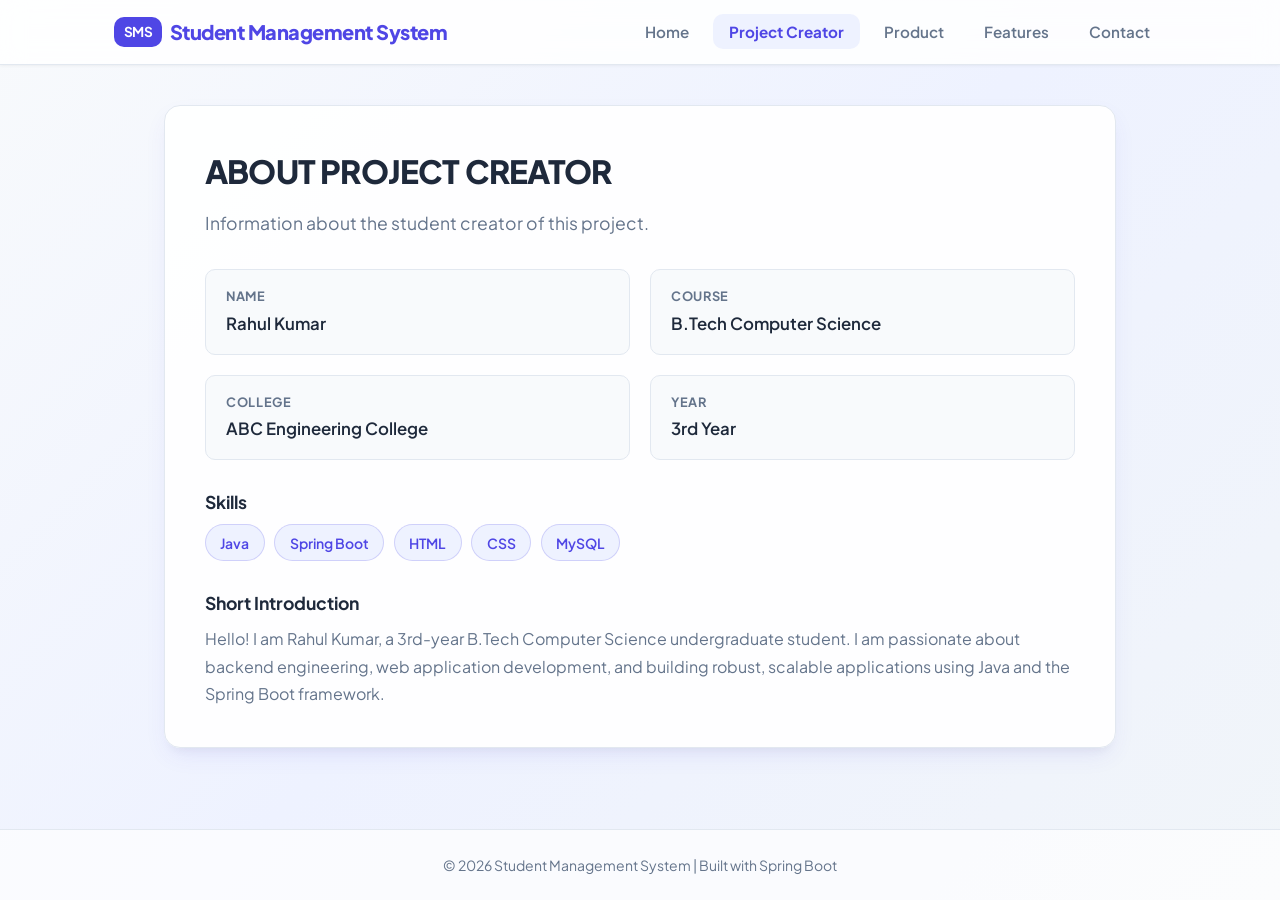
==== Class Assignment1/src/main/resources/static/about.html @ 920aaf05 "Add Class Assignment 1: 5-page Spring Boot website with documentation" ====
<!DOCTYPE html>
<html lang="en">
<head>
    <meta charset="UTF-8">
    <meta name="viewport" content="width=device-width, initial-scale=1.0">
    <title>About Project Creator - Student Management System</title>
    <link rel="stylesheet" href="css/style.css">
</head>
<body>
    <header>
        <div class="nav-container">
            <a href="/" class="logo">
                <span class="logo-badge">SMS</span> Student Management System
            </a>
            <nav>
                <ul class="nav-menu">
                    <li><a href="/">Home</a></li>
                    <li><a href="about.html" class="active">Project Creator</a></li>
                    <li><a href="product.html">Product</a></li>
                    <li><a href="features.html">Features</a></li>
                    <li><a href="contact.html">Contact</a></li>
                </ul>
            </nav>
        </div>
    </header>

    <main>
        <div class="card">
            <h1 class="card-title">ABOUT PROJECT CREATOR</h1>
            <p class="card-subtitle">Information about the student creator of this project.</p>

            <div class="info-grid">
                <div class="info-item">
                    <span class="info-label">Name</span>
                    <span class="info-value">Rahul Kumar</span>
                </div>
                <div class="info-item">
                    <span class="info-label">Course</span>
                    <span class="info-value">B.Tech Computer Science</span>
                </div>
                <div class="info-item">
                    <span class="info-label">College</span>
                    <span class="info-value">ABC Engineering College</span>
                </div>
                <div class="info-item">
                    <span class="info-label">Year</span>
                    <span class="info-value">3rd Year</span>
                </div>
            </div>

            <div style="margin-top: 1.75rem;">
                <h3 style="margin-bottom: 0.5rem; font-size: 1.1rem; color: var(--text-main);">Skills</h3>
                <div class="badge-group">
                    <span class="badge">Java</span>
                    <span class="badge">Spring Boot</span>
                    <span class="badge">HTML</span>
                    <span class="badge">CSS</span>
                    <span class="badge">MySQL</span>
                </div>
            </div>

            <div style="margin-top: 1.75rem;">
                <h3 style="margin-bottom: 0.5rem; font-size: 1.1rem; color: var(--text-main);">Short Introduction</h3>
                <p style="color: var(--text-muted); line-height: 1.7;">
                    Hello! I am Rahul Kumar, a 3rd-year B.Tech Computer Science undergraduate student. I am passionate about backend engineering, web application development, and building robust, scalable applications using Java and the Spring Boot framework.
                </p>
            </div>
        </div>
    </main>

    <footer>
        <p>&copy; 2026 Student Management System | Built with Spring Boot</p>
    </footer>
</body>
</html>
---- Class Assignment1/src/main/resources/static/css/style.css ----
/* Google Fonts Import */
@import url('https://fonts.googleapis.com/css2?family=Plus+Jakarta+Sans:wght@400;500;600;700;800&display=swap');

:root {
  --primary: #4f46e5;
  --primary-hover: #4338ca;
  --primary-light: #eef2ff;
  --text-main: #1e293b;
  --text-muted: #64748b;
  --bg-gradient: linear-gradient(135deg, #f8fafc 0%, #eef2ff 50%, #f1f5f9 100%);
  --card-bg: rgba(255, 255, 255, 0.95);
  --card-border: #e2e8f0;
  --shadow-sm: 0 1px 3px rgba(0, 0, 0, 0.05);
  --shadow-md: 0 10px 25px -5px rgba(79, 70, 229, 0.1), 0 8px 10px -6px rgba(0, 0, 0, 0.05);
  --shadow-lg: 0 20px 25px -5px rgba(0, 0, 0, 0.1), 0 8px 10px -6px rgba(0, 0, 0, 0.05);
  --radius-lg: 16px;
  --radius-md: 10px;
  --radius-full: 9999px;
}

* {
  box-sizing: border-box;
  margin: 0;
  padding: 0;
}

body {
  font-family: 'Plus Jakarta Sans', -apple-system, BlinkMacSystemFont, 'Segoe UI', Roboto, sans-serif;
  background: var(--bg-gradient);
  color: var(--text-main);
  min-height: 100vh;
  display: flex;
  flex-direction: column;
  line-height: 1.6;
}

/* Header & Navigation Bar */
header {
  background: rgba(255, 255, 255, 0.85);
  backdrop-filter: blur(12px);
  border-bottom: 1px solid var(--card-border);
  position: sticky;
  top: 0;
  z-index: 50;
  box-shadow: var(--shadow-sm);
}

.nav-container {
  max-width: 1100px;
  margin: 0 auto;
  padding: 1rem 1.5rem;
  display: flex;
  justify-content: space-between;
  align-items: center;
  flex-wrap: wrap;
  gap: 1rem;
}

.logo {
  font-size: 1.25rem;
  font-weight: 800;
  color: var(--primary);
  text-decoration: none;
  display: flex;
  align-items: center;
  gap: 0.5rem;
  letter-spacing: -0.025em;
}

.logo-badge {
  background: var(--primary);
  color: white;
  padding: 0.25rem 0.6rem;
  border-radius: var(--radius-md);
  font-size: 0.85rem;
  font-weight: 700;
}

.nav-menu {
  display: flex;
  list-style: none;
  gap: 0.5rem;
  align-items: center;
  flex-wrap: wrap;
}

.nav-menu a {
  text-decoration: none;
  color: var(--text-muted);
  font-weight: 600;
  font-size: 0.95rem;
  padding: 0.5rem 1rem;
  border-radius: var(--radius-md);
  transition: all 0.2s ease;
}

.nav-menu a:hover {
  color: var(--primary);
  background-color: var(--primary-light);
}

.nav-menu a.active {
  color: var(--primary);
  background-color: var(--primary-light);
  font-weight: 700;
}

/* Main Content Area */
main {
  flex: 1;
  max-width: 1000px;
  width: 100%;
  margin: 2.5rem auto;
  padding: 0 1.5rem;
}

.card {
  background: var(--card-bg);
  border: 1px solid var(--card-border);
  border-radius: var(--radius-lg);
  padding: 2.5rem;
  box-shadow: var(--shadow-md);
  transition: transform 0.2s ease, box-shadow 0.2s ease;
}

.card:hover {
  box-shadow: var(--shadow-lg);
}

.card-title {
  font-size: 2rem;
  font-weight: 800;
  color: var(--text-main);
  margin-bottom: 0.75rem;
  letter-spacing: -0.025em;
}

.card-subtitle {
  font-size: 1.1rem;
  color: var(--text-muted);
  margin-bottom: 2rem;
}

/* Detail Lists and Key-Value Info */
.info-grid {
  display: grid;
  grid-template-columns: repeat(auto-fit, minmax(280px, 1fr));
  gap: 1.25rem;
  margin-top: 1.5rem;
}

.info-item {
  background: #f8fafc;
  border: 1px solid var(--card-border);
  border-radius: var(--radius-md);
  padding: 1rem 1.25rem;
  display: flex;
  flex-direction: column;
  gap: 0.25rem;
}

.info-label {
  font-size: 0.8rem;
  text-transform: uppercase;
  letter-spacing: 0.05em;
  font-weight: 700;
  color: var(--text-muted);
}

.info-value {
  font-size: 1.05rem;
  font-weight: 600;
  color: var(--text-main);
}

/* Badges for Skills & Technologies */
.badge-group {
  display: flex;
  flex-wrap: wrap;
  gap: 0.6rem;
  margin-top: 0.5rem;
}

.badge {
  background: var(--primary-light);
  color: var(--primary);
  font-weight: 600;
  font-size: 0.875rem;
  padding: 0.4rem 0.9rem;
  border-radius: var(--radius-full);
  display: inline-block;
  border: 1px solid rgba(79, 70, 229, 0.2);
}

/* Features List Styling */
.features-list {
  list-style: none;
  display: grid;
  grid-template-columns: repeat(auto-fit, minmax(260px, 1fr));
  gap: 1rem;
  margin-top: 1.5rem;
}

.feature-item {
  background: #f8fafc;
  border: 1px solid var(--card-border);
  border-radius: var(--radius-md);
  padding: 1rem 1.25rem;
  display: flex;
  align-items: center;
  gap: 0.75rem;
  font-size: 1.05rem;
  font-weight: 600;
  color: var(--text-main);
  transition: all 0.2s ease;
}

.feature-item:hover {
  background: #ffffff;
  border-color: var(--primary);
  transform: translateY(-2px);
  box-shadow: 0 4px 12px rgba(79, 70, 229, 0.08);
}

.check-icon {
  background: #22c55e;
  color: white;
  width: 24px;
  height: 24px;
  border-radius: 50%;
  display: flex;
  align-items: center;
  justify-content: center;
  font-size: 0.85rem;
  font-weight: 700;
  flex-shrink: 0;
}

/* Hero Section for Home Page */
.hero {
  text-align: center;
  padding: 3rem 1.5rem;
}

.hero h1 {
  font-size: 2.75rem;
  font-weight: 800;
  color: var(--text-main);
  letter-spacing: -0.03em;
  margin-bottom: 1rem;
}

.hero h1 span {
  color: var(--primary);
  background: linear-gradient(135deg, #4f46e5 0%, #7c3aed 100%);
  -webkit-background-clip: text;
  -webkit-text-fill-color: transparent;
}

.hero p.lead {
  font-size: 1.25rem;
  color: var(--text-muted);
  max-width: 650px;
  margin: 0 auto 1.5rem auto;
}

.hero .tech-pill {
  display: inline-block;
  background: #f1f5f9;
  color: #334155;
  border: 1px solid #cbd5e1;
  font-size: 0.9rem;
  font-weight: 600;
  padding: 0.4rem 1rem;
  border-radius: var(--radius-full);
  margin-bottom: 2.5rem;
}

.quick-links {
  display: flex;
  justify-content: center;
  gap: 1rem;
  flex-wrap: wrap;
}

.btn {
  display: inline-block;
  padding: 0.75rem 1.5rem;
  font-weight: 600;
  font-size: 0.95rem;
  border-radius: var(--radius-md);
  text-decoration: none;
  transition: all 0.2s ease;
  cursor: pointer;
}

.btn-primary {
  background: var(--primary);
  color: white;
  box-shadow: 0 4px 14px rgba(79, 70, 229, 0.35);
}

.btn-primary:hover {
  background: var(--primary-hover);
  transform: translateY(-1px);
}

.btn-secondary {
  background: white;
  color: var(--text-main);
  border: 1px solid var(--card-border);
}

.btn-secondary:hover {
  background: #f8fafc;
  border-color: #cbd5e1;
}

/* Footer */
footer {
  text-align: center;
  padding: 1.5rem;
  color: var(--text-muted);
  font-size: 0.875rem;
  border-top: 1px solid var(--card-border);
  background: rgba(255, 255, 255, 0.7);
  margin-top: auto;
}

/* Responsive */
@media (max-width: 640px) {
  .nav-container {
    flex-direction: column;
    align-items: flex-start;
  }
  .nav-menu {
    width: 100%;
    justify-content: space-around;
  }
  .card {
    padding: 1.75rem;
  }
  .hero h1 {
    font-size: 2rem;
  }
}
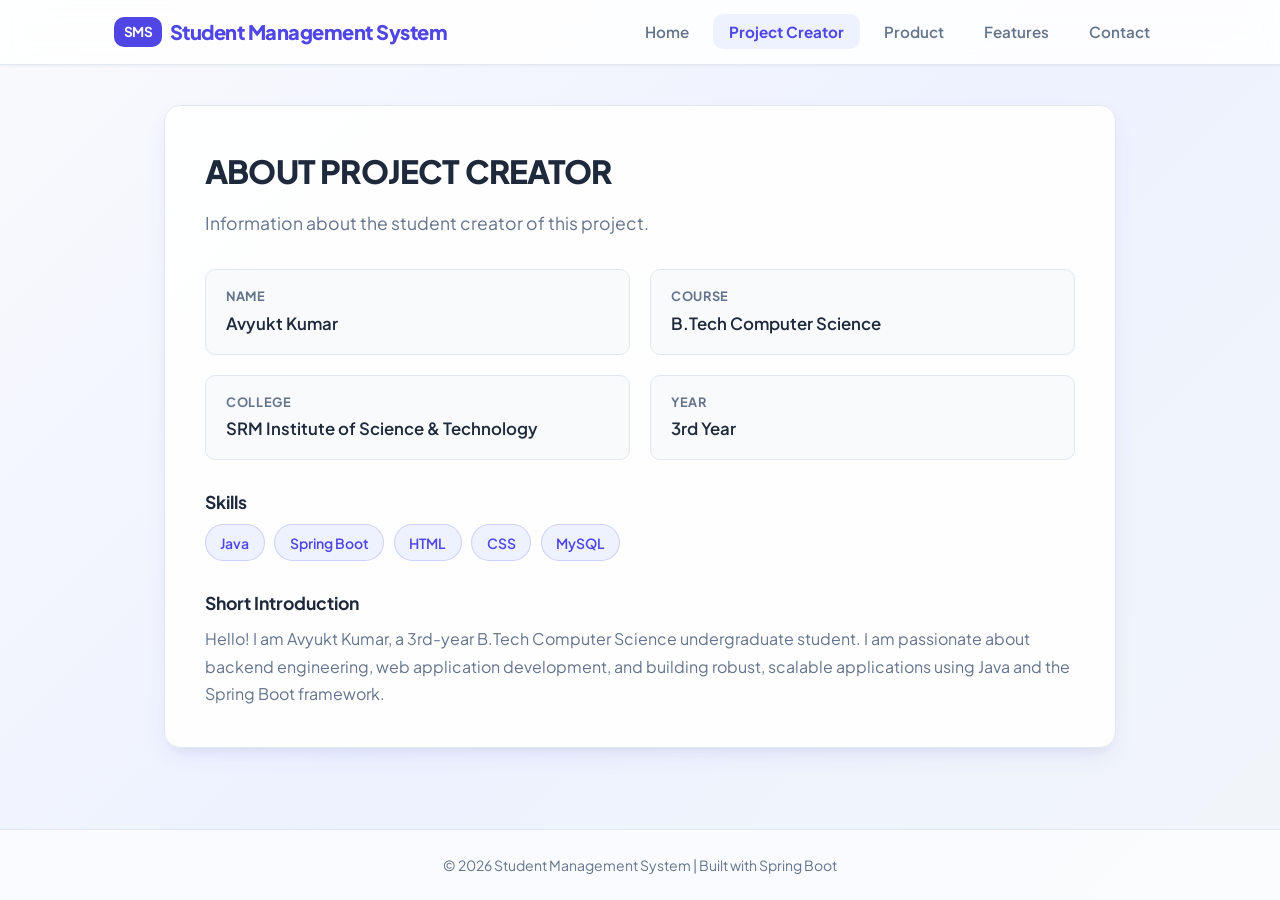
==== commit 767a54c9: "Update creator details to Avyukt Kumar (SRM Institute of Science & Technology)" ====
--- a/Class Assignment1/src/main/resources/static/about.html
+++ b/Class Assignment1/src/main/resources/static/about.html
@@ -32,7 +32,7 @@
             <div class="info-grid">
                 <div class="info-item">
                     <span class="info-label">Name</span>
-                    <span class="info-value">Rahul Kumar</span>
+                    <span class="info-value">Avyukt Kumar</span>
                 </div>
                 <div class="info-item">
                     <span class="info-label">Course</span>
@@ -40,7 +40,7 @@
                 </div>
                 <div class="info-item">
                     <span class="info-label">College</span>
-                    <span class="info-value">ABC Engineering College</span>
+                    <span class="info-value">SRM Institute of Science & Technology</span>
                 </div>
                 <div class="info-item">
                     <span class="info-label">Year</span>
@@ -62,7 +62,7 @@
             <div style="margin-top: 1.75rem;">
                 <h3 style="margin-bottom: 0.5rem; font-size: 1.1rem; color: var(--text-main);">Short Introduction</h3>
                 <p style="color: var(--text-muted); line-height: 1.7;">
-                    Hello! I am Rahul Kumar, a 3rd-year B.Tech Computer Science undergraduate student. I am passionate about backend engineering, web application development, and building robust, scalable applications using Java and the Spring Boot framework.
+                    Hello! I am Avyukt Kumar, a 3rd-year B.Tech Computer Science undergraduate student. I am passionate about backend engineering, web application development, and building robust, scalable applications using Java and the Spring Boot framework.
                 </p>
             </div>
         </div>
